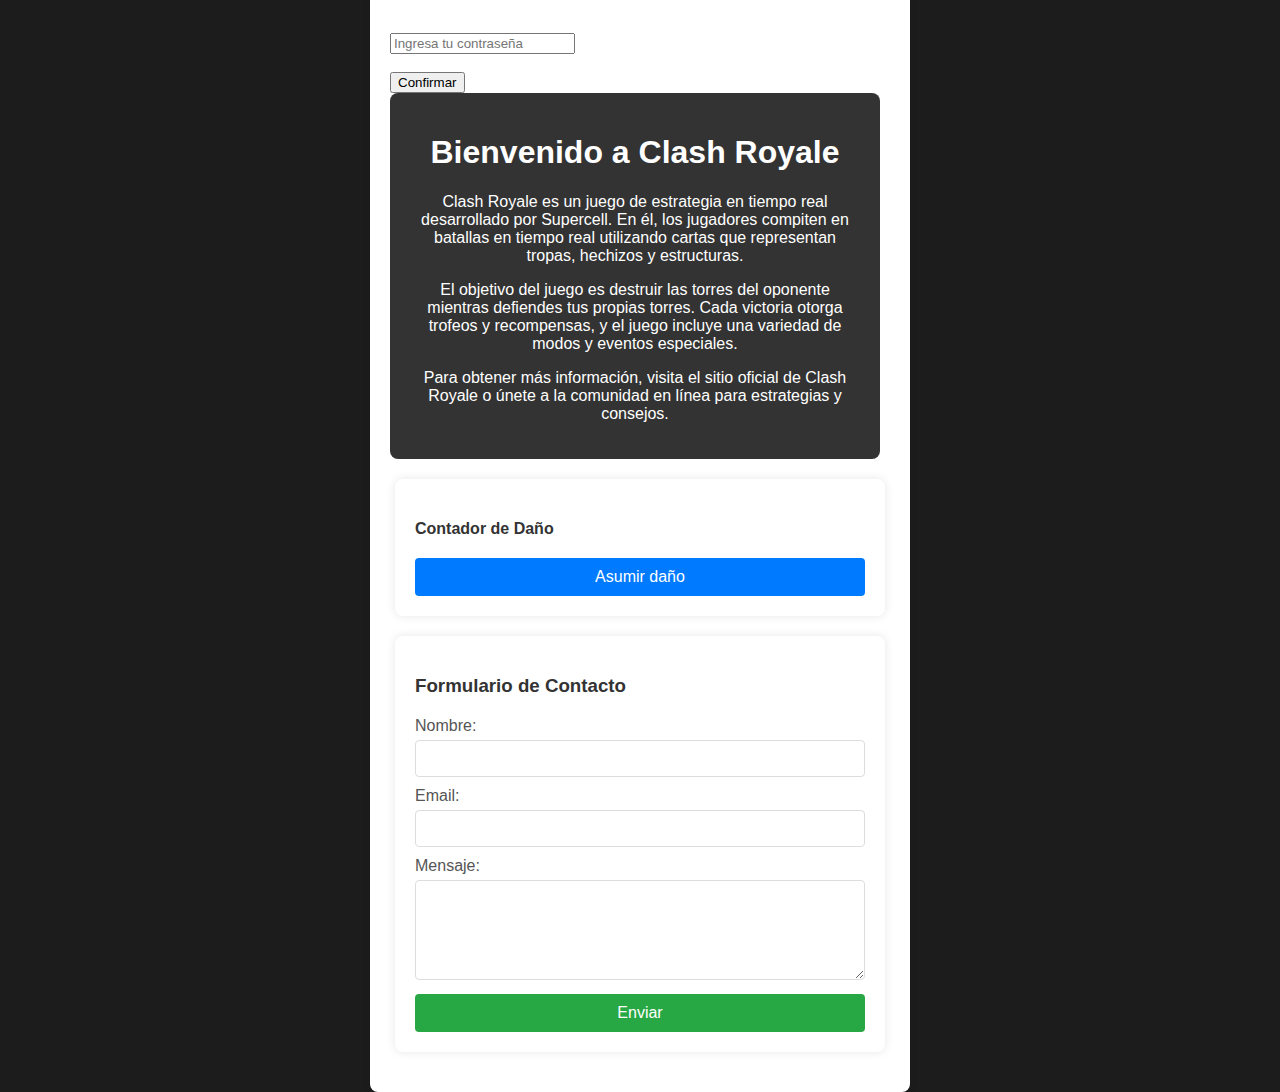
==== index.html @ 2bd2b20d "Add files via upload" ====
<!DOCTYPE html>
<html lang="es">
<head>
    <meta charset="UTF-8">
    <meta name="viewport" content="width=device-width, initial-scale=1.0">
    <title>Clash Royale - Formularios y Contador</title>
    <link rel="stylesheet" href="styles.css"> <!-- Enlace al archivo CSS externo -->
    <script src="scripts.js" defer></script> <!-- Enlace al archivo JS externo -->
</head>
<body>
    <!-- Formulario de inicio de sesión -->
    <div class="form-container">
            <h4>Acceso de Usuarios</h4>
            <form id="login-form">
                <h5>Usuario</h5>
                <input type="text" id="Usuarios" placeholder="Ingresa tu usuario">
                <h5>Contraseña</h5>
                <input type="password" id="clave" placeholder="Ingresa tu contraseña">
                <br><br>
                <input type="button" value="Confirmar" onclick="verificar()">
            </form>
       

        <div class="container">
            <h1>Bienvenido a Clash Royale</h1>
            <p>Clash Royale es un juego de estrategia en tiempo real desarrollado por Supercell. En él, los jugadores compiten en batallas en tiempo real utilizando cartas que representan tropas, hechizos y estructuras.</p>
            <p>El objetivo del juego es destruir las torres del oponente mientras defiendes tus propias torres. Cada victoria otorga trofeos y recompensas, y el juego incluye una variedad de modos y eventos especiales.</p>
            <p>Para obtener más información, visita el sitio oficial de Clash Royale o únete a la comunidad en línea para estrategias y consejos.</p>
        </div>
        <!-- Contador de daño -->
        <div class="counter-container">
            <h4>Contador de Daño</h4>
            <input type="button" value="Asumir daño" onclick="incremento()">
        </div>

        <!-- Formulario de contacto -->
        <div class="form-container">
            <h3>Formulario de Contacto</h3>
            <form id="myform">
                <label for="name">Nombre:</label>
                <input type="text" id="name" name="name" required>
                <label for="email">Email:</label>
                <input type="email" id="email" name="email" required>
                <label for="message">Mensaje:</label>
                <textarea id="message" name="message" required></textarea>
                <button type="submit">Enviar</button>
            </form>
        </div>
    </div>
</body>
</html>
---- styles.css ----
/* Estilo general del cuerpo de la página */
body {
    font-family: Arial, sans-serif;
    background-color: #1c1c1c; /* Color de fondo oscuro */
    color: #ffffff; /* Color del texto blanco */
    margin: 0;
    padding: 0;
    display: flex;
    justify-content: center;
    align-items: center;
    height: 100vh;
    flex-direction: column;
}

/* Estilo del contenedor principal */
.container {
    text-align: center;
    background-color: #333333; /* Color de fondo del contenedor */
    padding: 20px;
    border-radius: 8px;
    width: 90%;
    max-width: 800px;
}

/* Estilo del formulario */
.form-container, .counter-container {
    background-color: #ffffff;
    padding: 20px;
    border-radius: 8px;
    box-shadow: 0 0 10px rgba(0, 0, 0, 0.1);
    margin: 20px auto;
    width: 90%;
    max-width: 500px;
    text-align: left;
}

.form-container h4, .counter-container h4 {
    margin-bottom: 20px;
    color: #333;
}

.form-container h3 {
    margin-bottom: 20px;
    color: #333;
}

.form-container label, .counter-container label {
    display: block;
    margin-bottom: 5px;
    color: #555;
}

.form-container input[type="text"], .form-container input[type="email"], .form-container textarea {
    width: 100%;
    padding: 10px;
    margin-bottom: 10px;
    border: 1px solid #ddd;
    border-radius: 4px;
    box-sizing: border-box;
}

.form-container textarea {
    height: 100px;
    resize: vertical;
}

.form-container button {
    background-color: #28a745; /* Color de fondo del botón */
    color: #ffffff; /* Color del texto del botón */
    border: none;
    padding: 10px;
    border-radius: 4px;
    cursor: pointer;
    width: 100%;
    font-size: 16px;
}

.form-container button:hover {
    background-color: #218838; /* Color de fondo del botón al pasar el cursor */
}

.counter-container input[type="button"] {
    background-color: #007bff; /* Color de fondo del botón */
    color: #ffffff; /* Color del texto del botón */
    border: none;
    padding: 10px;
    border-radius: 4px;
    cursor: pointer;
    width: 100%;
    font-size: 16px;
}

.counter-container input[type="button"]:hover {
    background-color: #0056b3; /* Color de fondo del botón al pasar el cursor */
}
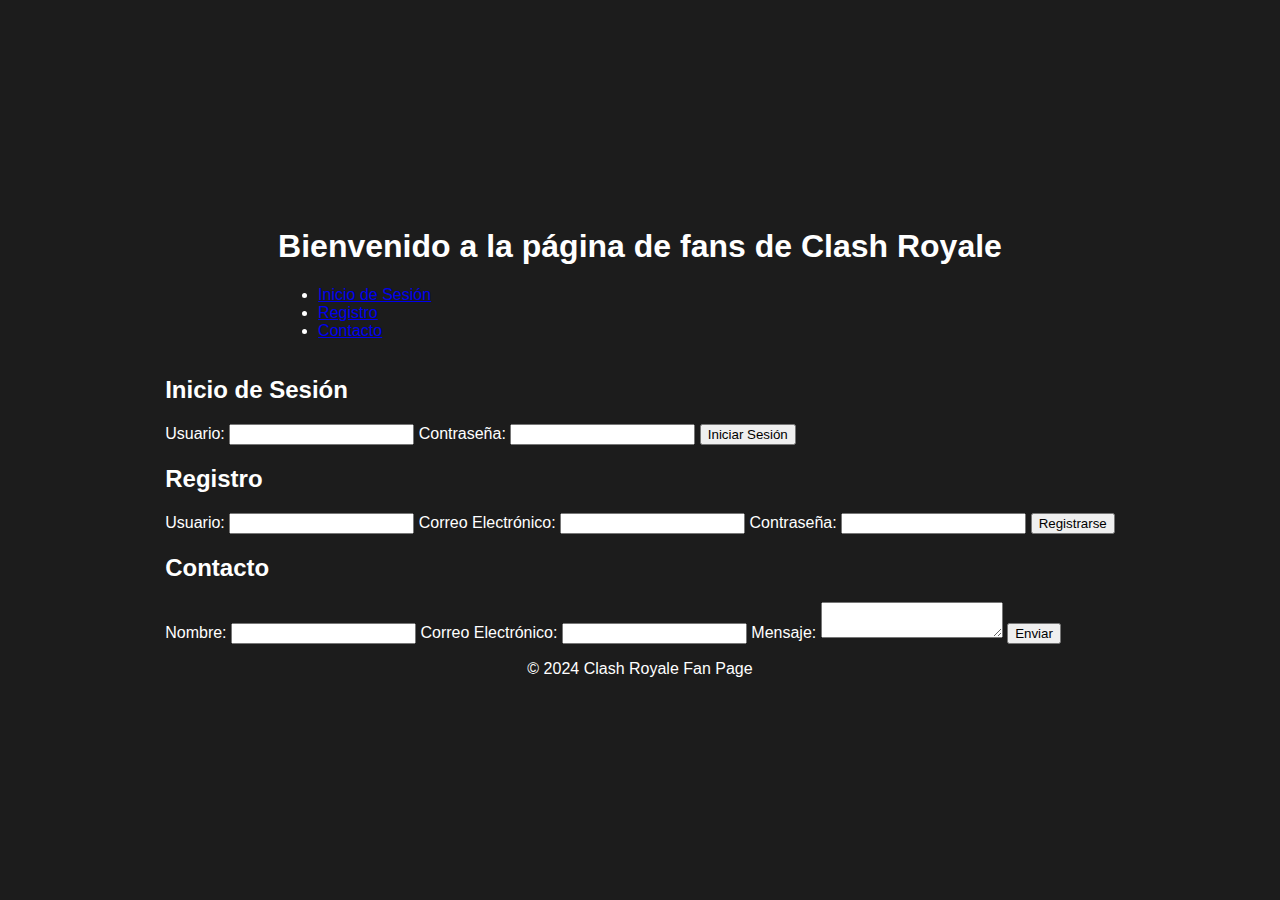
==== commit 943708da: "index.html" ====
--- a/index.html
+++ b/index.html
@@ -3,49 +3,71 @@
 <head>
     <meta charset="UTF-8">
     <meta name="viewport" content="width=device-width, initial-scale=1.0">
-    <title>Clash Royale - Formularios y Contador</title>
-    <link rel="stylesheet" href="styles.css"> <!-- Enlace al archivo CSS externo -->
-    <script src="scripts.js" defer></script> <!-- Enlace al archivo JS externo -->
+    <title>Clash Royale Fan Page</title>
+    <link rel="stylesheet" href="styles.css">
 </head>
 <body>
-    <!-- Formulario de inicio de sesión -->
-    <div class="form-container">
-            <h4>Acceso de Usuarios</h4>
-            <form id="login-form">
-                <h5>Usuario</h5>
-                <input type="text" id="Usuarios" placeholder="Ingresa tu usuario">
-                <h5>Contraseña</h5>
-                <input type="password" id="clave" placeholder="Ingresa tu contraseña">
-                <br><br>
-                <input type="button" value="Confirmar" onclick="verificar()">
+    <!-- Encabezado de la página -->
+    <header>
+        <h1>Bienvenido a la página de fans de Clash Royale</h1>
+        <nav>
+            <ul>
+                <!-- Enlaces de navegación -->
+                <li><a href="#login">Inicio de Sesión</a></li>
+                <li><a href="#register">Registro</a></li>
+                <li><a href="#contact">Contacto</a></li>
+            </ul>
+        </nav>
+    </header>
+    
+    <main>
+        <!-- Sección de inicio de sesión -->
+        <section id="login">
+            <h2>Inicio de Sesión</h2>
+            <form id="loginForm">
+                <label for="loginUsername">Usuario:</label>
+                <input type="text" id="loginUsername" name="loginUsername" required>
+                <label for="loginPassword">Contraseña:</label>
+                <input type="password" id="loginPassword" name="loginPassword" required>
+                <button type="submit">Iniciar Sesión</button>
             </form>
-       
+        </section>
 
-        <div class="container">
-            <h1>Bienvenido a Clash Royale</h1>
-            <p>Clash Royale es un juego de estrategia en tiempo real desarrollado por Supercell. En él, los jugadores compiten en batallas en tiempo real utilizando cartas que representan tropas, hechizos y estructuras.</p>
-            <p>El objetivo del juego es destruir las torres del oponente mientras defiendes tus propias torres. Cada victoria otorga trofeos y recompensas, y el juego incluye una variedad de modos y eventos especiales.</p>
-            <p>Para obtener más información, visita el sitio oficial de Clash Royale o únete a la comunidad en línea para estrategias y consejos.</p>
-        </div>
-        <!-- Contador de daño -->
-        <div class="counter-container">
-            <h4>Contador de Daño</h4>
-            <input type="button" value="Asumir daño" onclick="incremento()">
-        </div>
+        <!-- Sección de registro -->
+        <section id="register">
+            <h2>Registro</h2>
+            <form id="registerForm">
+                <label for="registerUsername">Usuario:</label>
+                <input type="text" id="registerUsername" name="registerUsername" required>
+                <label for="registerEmail">Correo Electrónico:</label>
+                <input type="email" id="registerEmail" name="registerEmail" required>
+                <label for="registerPassword">Contraseña:</label>
+                <input type="password" id="registerPassword" name="registerPassword" required>
+                <button type="submit">Registrarse</button>
+            </form>
+        </section>
 
-        <!-- Formulario de contacto -->
-        <div class="form-container">
-            <h3>Formulario de Contacto</h3>
-            <form id="myform">
-                <label for="name">Nombre:</label>
-                <input type="text" id="name" name="name" required>
-                <label for="email">Email:</label>
-                <input type="email" id="email" name="email" required>
-                <label for="message">Mensaje:</label>
-                <textarea id="message" name="message" required></textarea>
+        <!-- Sección de contacto -->
+        <section id="contact">
+            <h2>Contacto</h2>
+            <form id="contactForm">
+                <label for="contactName">Nombre:</label>
+                <input type="text" id="contactName" name="contactName" required>
+                <label for="contactEmail">Correo Electrónico:</label>
+                <input type="email" id="contactEmail" name="contactEmail" required>
+                <label for="contactMessage">Mensaje:</label>
+                <textarea id="contactMessage" name="contactMessage" required></textarea>
                 <button type="submit">Enviar</button>
             </form>
-        </div>
-    </div>
+        </section>
+    </main>
+
+    <!-- Pie de página -->
+    <footer>
+        <p>&copy; 2024 Clash Royale Fan Page</p>
+    </footer>
+
+    <!-- Archivo JavaScript -->
+    <script src="scripts.js"></script>
 </body>
 </html>
